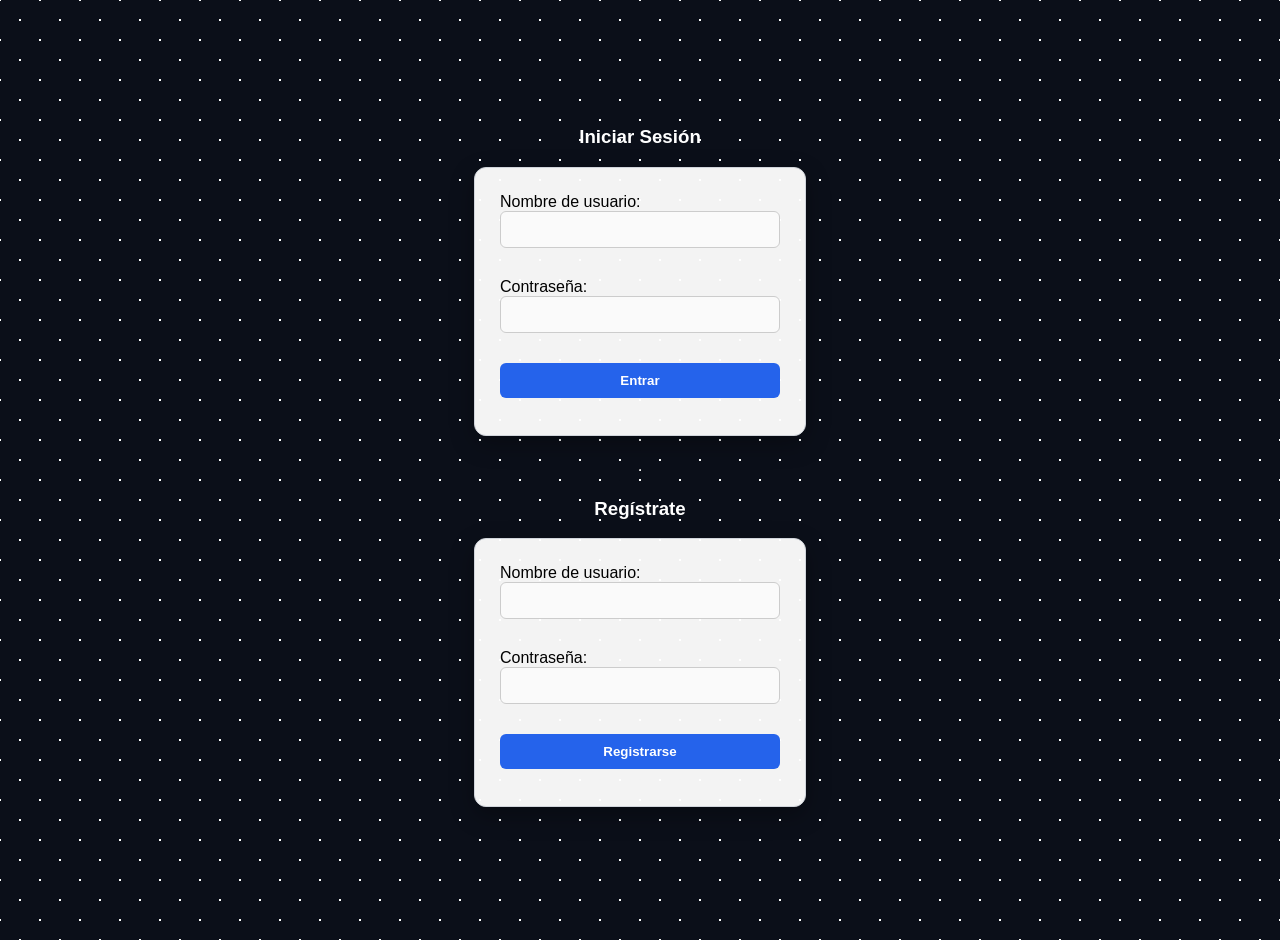
==== index.html @ 2d0d3f11 "Add files via upload" ====
<!DOCTYPE html>
<html lang="es">
<head>
    <meta charset="UTF-8">
    <title>Inicio de Sesión y Registro</title>
  <link rel="stylesheet" href="style.css">
</head>
<body>

    <h3>Iniciar Sesión</h3>
    <form action="bienvenido.html" method="POST">
        <div>
            <label for="login-nombre">Nombre de usuario:</label><br>
            <input type="text" id="login-nombre" name="nombre" required>
        </div>
        <br>
        <div>
            <label for="login-password">Contraseña:</label><br>
            <input type="password" id="login-password" name="password" required>
        </div>
        <br>
        <button type="submit">Entrar</button>
    </form>

    <hr>

    <h3>Regístrate</h3>
    <form action="#" method="POST">
        <div>
            <label for="reg-nombre">Nombre de usuario:</label><br>
            <input type="text" id="reg-nombre" required>
        </div>
        <br>
        <div>
            <label for="reg-password">Contraseña:</label><br>
            <input type="password" id="reg-password" required>
        </div>
        <br>
        <button type="submit">Registrarse</button>
    </form>
 <script src="script.js"></script>
</body>
</html>
---- style.css ----
body {
    display: flex;
    flex-direction: column;
    align-items: center;
    justify-content: center;
    min-height: 100vh;
    margin: 0;
    background-color: #0b0f19;
    background-image: 
        radial-gradient(white 1px, transparent 0),
        radial-gradient(white 1.5px, transparent 0);
    background-size: 40px 40px;
    background-position: 0 0, 20px 20px;
    font-family: sans-serif;
    padding: 20px 0;
}

form {
    background-color: rgba(255, 255, 255, 0.95);
    border: 1px solid #d1d5db;
    border-radius: 12px;
    box-shadow: 0 8px 24px rgba(0, 0, 0, 0.3);
    padding: 25px;
    margin-bottom: 25px;
    width: 280px;
}

.video-container {
    background-color: rgba(255, 255, 255, 0.95);
    border: 1px solid #d1d5db;
    border-radius: 12px;
    box-shadow: 0 8px 24px rgba(0, 0, 0, 0.3);
    padding: 25px;
    margin-bottom: 25px;
    width: 300px;
    text-align: center;
}

input, button, video {
    display: block;
    width: 100%;
    margin-bottom: 12px;
    box-sizing: border-box;
}

input {
    padding: 10px;
    border: 1px solid #ccc;
    border-radius: 6px;
    background-color: #fafafa;
}

button {
    padding: 10px;
    background-color: #2563eb;
    color: white;
    border: none;
    border-radius: 6px;
    font-weight: bold;
    cursor: pointer;
}

button:hover {
    background-color: #1d4ed8;
}

video {
    border-radius: 6px;
}

h1 {
    color: white;
    text-shadow: 0 2px 4px rgba(0, 0, 0, 0.5);
}

p {
    color: black;
}

h2 {
    margin-top: 0;
    color: black;
    font-size: 1.2rem;
}

a {
    color: black;
}

h4 {
    color: white;
}
h3
{
    color: white;
}
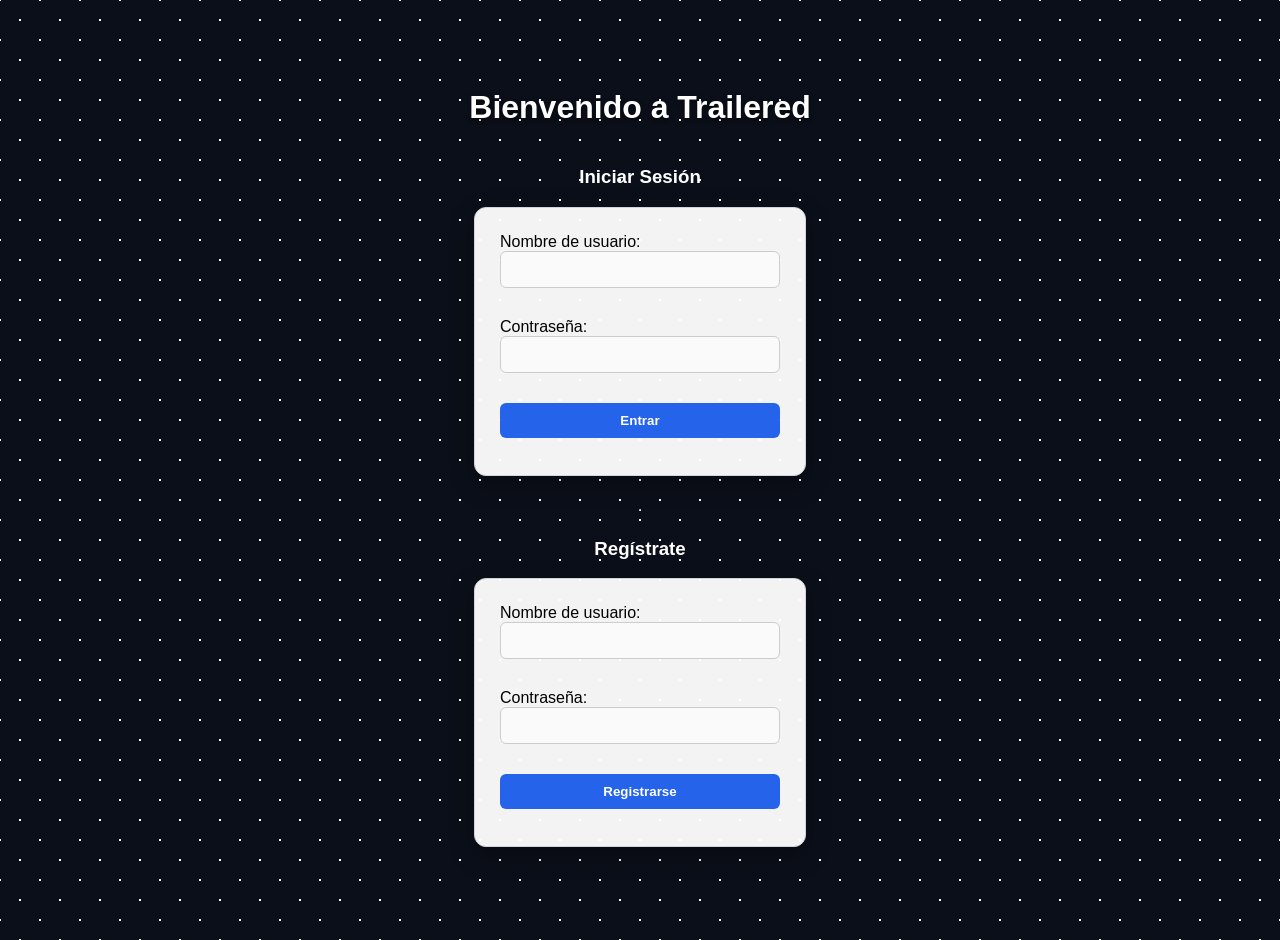
==== commit 1ed3e5d3: "Add files via upload" ====
--- a/index.html
+++ b/index.html
@@ -2,21 +2,24 @@
 <html lang="es">
 <head>
     <meta charset="UTF-8">
-    <title>Inicio de Sesión y Registro</title>
-  <link rel="stylesheet" href="style.css">
+    <meta name="viewport" content="width=device-width, initial-scale=1.0">
+    <title>Trailered - Login</title>
+    <link rel="stylesheet" href="style.css">
 </head>
 <body>
 
+    <h1>Bienvenido a Trailered</h1>
+
     <h3>Iniciar Sesión</h3>
-    <form action="bienvenido.html" method="POST">
+    <form action="bienvenido.html" method="GET">
         <div>
             <label for="login-nombre">Nombre de usuario:</label><br>
-            <input type="text" id="login-nombre" name="nombre" required>
+            <input type="text" id="login-nombre" required>
         </div>
         <br>
         <div>
             <label for="login-password">Contraseña:</label><br>
-            <input type="password" id="login-password" name="password" required>
+            <input type="password" id="login-password" required>
         </div>
         <br>
         <button type="submit">Entrar</button>
@@ -25,7 +28,7 @@
     <hr>
 
     <h3>Regístrate</h3>
-    <form action="#" method="POST">
+    <form>
         <div>
             <label for="reg-nombre">Nombre de usuario:</label><br>
             <input type="text" id="reg-nombre" required>
@@ -38,6 +41,7 @@
         <br>
         <button type="submit">Registrarse</button>
     </form>
- <script src="script.js"></script>
+
+    <script src="script.js"></script>
 </body>
 </html>
